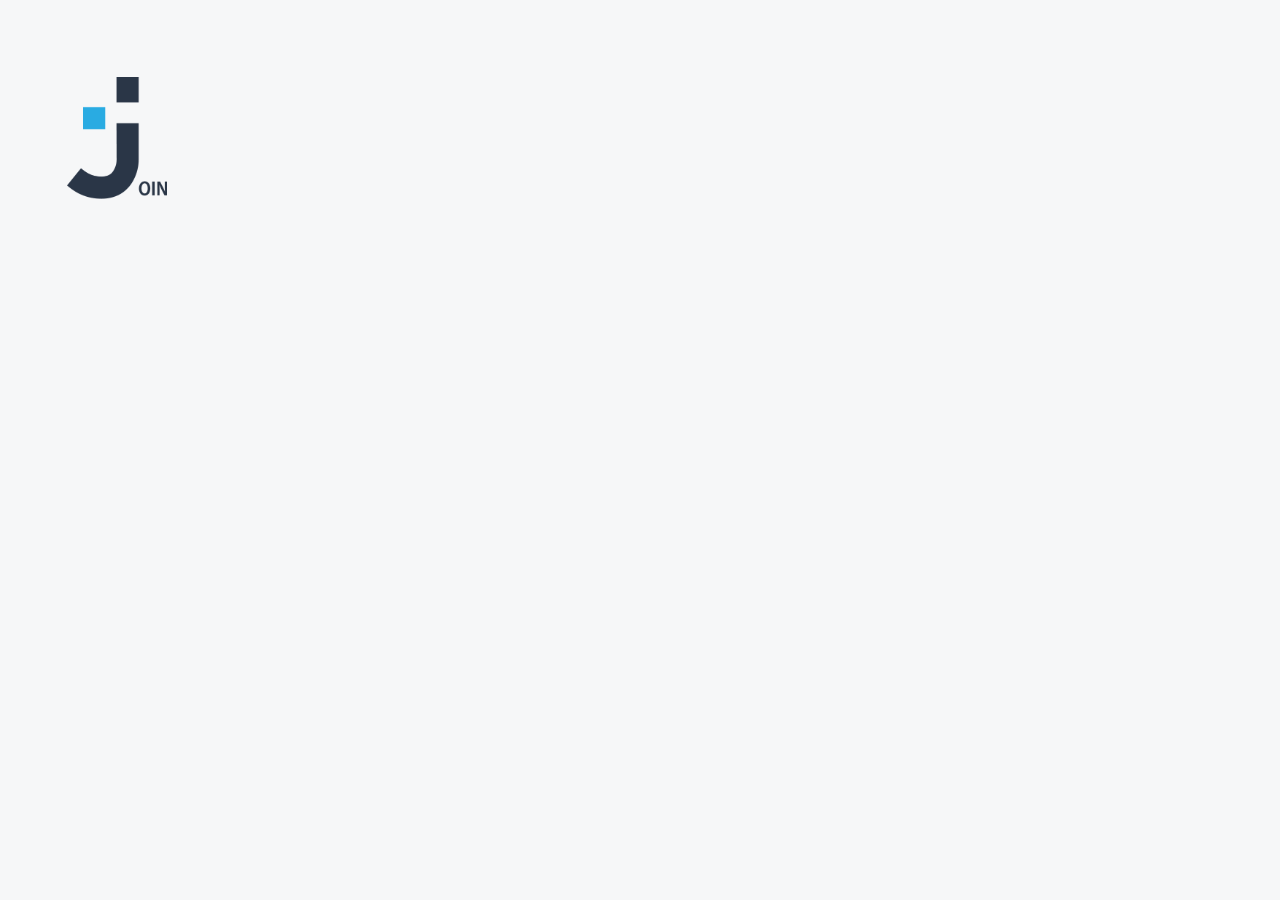
==== index.html @ 3d2e05e3 "first commit" ====
<!DOCTYPE html>
<html lang="de">

<head>
    <meta charset="UTF-8">
    <meta name="viewport" content="width=device-width, initial-scale=1.0">
    <title>Join | Login</title>
    <link rel="shortcut icon" href="../assets/icons/favicon.png" type="image/x-icon">
    <link rel="stylesheet" href="./styles/assets.css">
    <link rel="stylesheet" href="./styles/style.css">
    <link rel="stylesheet" href="./styles/login-signup.css">
    <script src="./js/data.js"></script>
    <script src="./js/login.js"></script>
</head>

<body onload="init()">
    <div id="animation" class="animation">
        <img class="animation-logo logo" src="./assets/icons/Join-main-logo.png" alt="">
    </div>
    <header>
        <img class="logo" src="./assets/icons/Join-main-logo.png" alt="Join Logo">
        <div class="header-signup">
            <span class="signup-span">Not a Join user?</span>
            <a href="./html/sign_up.html"><button class="sign-btn">Sign up</button></a>
        </div>
    </header>
    <main> 
        <div class="form-container">
            <h1>Log in</h1>
            <div class="seperator"></div>
            <div class="log-in-container">
                <div id="mail-container" class="input-container">
                    <input onclick="removeRedBorder()" id="mail" placeholder="Email" type="email">
                    <img class="icon-mail" src="./assets/icons/mail.png" alt="Mail icon">
                </div>
                <div id="password-container" class="input-container margin-top">
                    <input onclick="removeRedBorder()" onkeyup="updatePasswordState()" id="password"
                        placeholder="Password" type="password">
                    <img onclick="togglePasswordVisibility()" id="password-icon" class="icon-pw"
                        src="./assets/icons/pw-lock.png" alt="PW locked">
                </div>
                <div class="warning-container">
                    <span class="warning d_none" id="warning">Check your email and password. Please try again</span>
                </div>
            </div>
            <div class="button-container">
                <button onclick="logIn()" class="login-btn">Log in</button>
                <button onclick="guestLogIn()" class="guest-btn">Guest Log in</button>
            </div>
        </div>
    </main>
    <div class="header-signup-resp">
        <span class="signup-span">Not a Join user?</span>
        <a href="./html/sign_up.html"><button class="sign-btn">Sign up</button></a>
    </div>
    <footer>
        <div class="footer-content">
            <a href="./html/privacy_policy.html">Privacy Policy</a>
            <a href="./html/legal_notice.html">Legal notice</a>
        </div>
    </footer>
</body>

</html>
---- styles/assets.css ----
@font-face {
    font-family: 'Inter';
    src: url('../assets/fonts/Inter-VariableFont_opsz\,wght.ttf') format('truetype');
}

*{
    box-sizing: border-box;
    font-family: 'Inter', sans-serif;
    margin: 0;
}

button{
    cursor: pointer;
    border: none;
}

input{
    border: none;
}

input:focus{
    outline: none;
}

a{
    text-decoration: none;
}

.d_none{
    display: none;
}
---- styles/style.css ----
.flex-center {
    display: flex;
    justify-content: center;
    align-items: center;
}

.flex-column {
    display: flex;
    flex-direction: column;
}

.flex-space-between {
    display: flex;
    justify-content: space-between;
}

.flex-start{
    display: flex;
    justify-content: flex-start;
    align-items: center;
}

.padding-left-10px {
    padding-left: 10px;
}

.margin-left-40px{
    margin-left: 40px;
}

.margin-left-30px{
    margin-left: 30px;
}

.margin-top-50px{
    margin-top: 50px;
}

.margin-left-10px{
    margin-left: 10px;
}

.margin-left-50px{
    margin-left: 50px;
}

.padding-10px {
    padding: 10px;
}

.margin-bottom-15px {
    margin-bottom: 15px;
}

.padding-bottom{
    padding-bottom: 12px;
}

.padding-top-bottom-8px{
    padding-top: 8px;
    padding-bottom: 8px;
}

.variant1 {
    background-color: #6E52FF;
}

.variant2 {
    background-color: #FFA35E;
}

.variant3 {
    background-color: #FFE62B;
}

.variant4 {
    background-color: #00BEE8;
}

.variant5 {
    background-color: #FF5EB3;
}

.variant6 {
    background-color: #FFBB2B;
}

.variant7 {
    background-color: #FF745E;
}

.variant8 {
    background-color: #C3FF2B;
}

.variant9 {
    background-color: #FF7A00;
}

.variant10 {
    background-color: #1FD7C1;
}

.variant11 {
    background-color: #0038FF;
}

.variant12 {
    background-color: #FFC701;
}

.variant13 {
    background-color: #9327FF;
}

.variant14 {
    background-color: #FC71FF;
}

.variant15 {
    background-color: #FF4646;
}

.urgent {
  background-color: #FF3D00 !important;
  color: white;
  border: 2px solid #FF3D00 !important;
}

.medium {
  background-color: #FFA800 !important;
  color: white;
  border: 2px solid #FFA800 !important;
}

.low {
  background-color: #7AE229 !important;
  color: white;
  border: 2px solid #7AE229 !important;
}
---- styles/login-signup.css ----
body {
    background-color: rgb(246, 247, 248);
}

button {
    font-size: 16px;
    font-weight: 700;
    border-radius: 8px;
}

.margin-top {
    margin-top: 24px !important;
}

.sign-btn {
    color: white;
    padding: 16px;
    background-color: #2A3647;
}

.sign-btn:hover,
.login-btn:hover {
    background-color: #29ABE2;
    box-shadow: 0px 4px 10px rgba(0, 0, 0, 0.3);
}

.signup-span {
    font-size: 20px;
    margin-right: 35px;
}

header {
    display: flex;
    justify-content: space-between;
    padding: 77px 67px;
}

.logo {
    width: 100px;
    height: 122px;
}

main {
    display: flex;
    justify-content: center;
    align-items: center;
    padding-left: 16px;
    padding-right: 16px;
    flex: 1;
}

.form-container {
    background-color: white;
    display: flex;
    flex-direction: column;
    align-items: center;
    padding: 46px;
    border-radius: 30px;
    box-shadow: 0px 4px 10px rgba(0, 0, 0, 0.3);
    width: 652px;
}

h1 {
    font-size: 61px;
    font-weight: 700;
}

.log-in-container {
    display: flex;
    flex-direction: column;
    align-items: center;
    width: 100%;
}

.input-container {
    display: flex;
    align-items: center;
    border: 1px solid #D1D1D1;
    border-radius: 10px;
    padding: 10px;
    width: 70%;
    margin-top: 6px;
}

.input-container:focus-within {
    border: 1px solid #29ABE2;
}

.icon-pw {
    cursor: pointer;
    width: 20px;
    height: 20px;
}

.icon-person {
    cursor: pointer;
}

.icon-mail {
    cursor: pointer;
    width: 20px;
    height: 16px;
}

input {
    font-size: 20px;
    font-weight: 400;
    width: 93%;
    background-color: white;
}

.button-container {
    margin-top: 32px;
}

::placeholder {
    color: #D1D1D1;
}

.login-btn {
    color: white;
    padding: 12px 24px;
    background-color: #2A3647;
    font-size: 21px;
}

.guest-btn {
    color: #2A3647;
    padding: 12px 24px;
    background-color: white;
    font-size: 21px;
    border: 1px solid #2A3647;
    margin-left: 24px;
}

.guest-btn:hover {
    border: 1px solid #29ABE2;
    box-shadow: 0px 4px 10px rgba(0, 0, 0, 0.3);
    color: #29ABE2;
    ;
}

.seperator {
    height: 3px;
    width: 150px;
    background-color: #29ABE2;
    padding: 1px;
    margin-top: 12px;
    border-radius: 3px;
    margin-bottom: 24px;
}

body {
    display: flex;
    flex-direction: column;
    min-height: 100vh;
}

footer {
    margin-top: auto;
    padding-top: 84px;
    padding-bottom: 52px;
}

a {
    color: #A8A8A8;
    font-size: 16px;
    font-weight: 400;
}

.footer-content {
    display: flex;
    justify-content: center;
    gap: 32px;
}

a:hover {
    color: #29ABE2;
    ;
}

.animation {
    position: fixed;
    background-color: rgb(246, 247, 248);
    height: 100vh;
    width: 100%;
    z-index: 1;
}

.animation-logo {
    position: relative;
    top: 50%;
    left: 50%;
    transform: translate(-50%, -50%);
    animation: moveLogo 2s forwards;
    animation-delay: 0.5s;
}

@keyframes moveLogo {
    from {
        top: 50%;
        left: 50%;
    }

    to {
        top: 138px;
        left: 117px;
    }
}

.form-header {
    display: flex;
    justify-content: space-around;
    align-items: center;
    width: 100%;
}

.arrow-img {
    width: 24px;
    height: 21px;
    cursor: pointer;
}

.checkbox-container {
    display: flex;
    align-items: center;
    gap: 8px;
    margin-top: 16px;
    height: 25px;
}

.checkbox-span {
    color: #D1D1D1;
}

.privacy-link {
    color: #29ABE2;
}

.privacy-link:hover {
    text-decoration: underline;
}

.checkbox {
    cursor: pointer;
}

.warning {
    height: 15px;
    font-size: 12px;
    font-weight: 400;
    color: #FF8190;
}

.warning-container {
    height: 18px;
}

.red-border {
    border: 1px solid #FF001F !important;
}

.warning-signup {
    height: 15px;
    font-size: 12px;
    font-weight: 400;
    color: #FF8190;
}

button:disabled {
    opacity: 0.6;
    cursor: auto;
}

button:disabled:hover {
    background-color: #2A3647;
    box-shadow: none;
}

.success-container {
    position: absolute;
    display: flex;
    justify-content: center;
    align-items: flex-start;
    background-color: #d1d1d14f;
    width: 100%;
    height: 100vh;
    padding-left: 12px;
    padding-right: 12px;
    text-align: center;
}

.success-massage {
    position: relative;
    top: 100px;
    right: 0;
    font-size: 24px;
    font-weight: 700;
    border-radius: 8px;
    background-color: #2A3647;
    color: white;
    padding: 26px;
}

.header-signup-resp {
    display: none;
}

input::-ms-reveal {
    display: none;
}

@media (max-width: 600px) {
    .logo {
        width: 64px;
        height: 78px;
    }

    .input-container {
        width: 100%;
    }

    .button-container {
        display: flex;
        flex-direction: column;
        align-items: center;
    }

    .guest-btn {
        margin-left: 0;
        margin-top: 24px;
    }

    .login-btn {
        width: 100%;
    }

    h1 {
        font-size: 47px;
    }

    .seperator {
        width: 100px;
    }

    .header-signup {
        display: none;
    }

    .header-signup-resp {
        display: flex;
        justify-content: center;
        align-items: center;
        padding-top: 56px;
    }

    footer {
        padding-top: 62px;
    }

    header {
        padding: 37px 38px;
    }

    .animation-logo {
        display: none;
    }

    .animation {
        background-color: rgb(42, 54, 71);
        background-image: url("/assets/icons/join-logo.png");
        background-repeat: no-repeat;
        background-position: center;
    }
}

@media (max-width: 400px) {
    .form-container {
        padding-left: 12px;
        padding-right: 12px;
    }
}
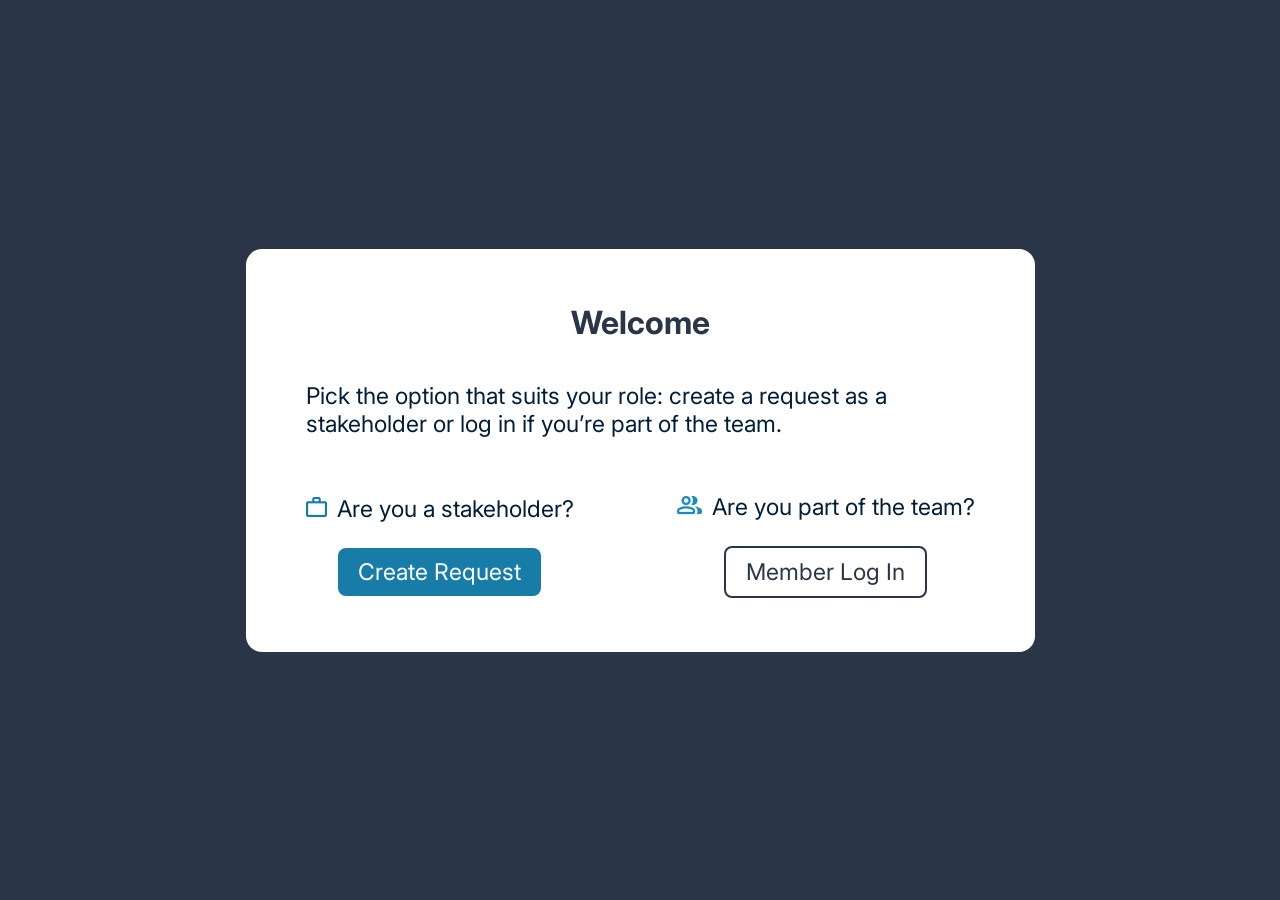
==== commit 770fca5d: "last commit" ====
--- a/index.html
+++ b/index.html
@@ -9,6 +9,7 @@
     <link rel="stylesheet" href="./styles/assets.css">
     <link rel="stylesheet" href="./styles/style.css">
     <link rel="stylesheet" href="./styles/login-signup.css">
+    <link rel="stylesheet" href="./styles/welcome.css">
     <script src="./js/data.js"></script>
     <script src="./js/login.js"></script>
 </head>
@@ -17,48 +18,40 @@
     <div id="animation" class="animation">
         <img class="animation-logo logo" src="./assets/icons/Join-main-logo.png" alt="">
     </div>
-    <header>
-        <img class="logo" src="./assets/icons/Join-main-logo.png" alt="Join Logo">
-        <div class="header-signup">
-            <span class="signup-span">Not a Join user?</span>
-            <a href="./html/sign_up.html"><button class="sign-btn">Sign up</button></a>
-        </div>
-    </header>
-    <main> 
-        <div class="form-container">
-            <h1>Log in</h1>
-            <div class="seperator"></div>
-            <div class="log-in-container">
-                <div id="mail-container" class="input-container">
-                    <input onclick="removeRedBorder()" id="mail" placeholder="Email" type="email">
-                    <img class="icon-mail" src="./assets/icons/mail.png" alt="Mail icon">
+    <main>
+        <div class="logo-container"><img class="logo" src="./assets/icons/join-logo.png" alt="Logo"></div>
+        <div class="welcome-container">
+            <span class="background-text">Not a Join user? <a href="./html/sign_up.html">Sign up</a></span>
+            <h1>Welcome</h1>
+            <div class="border-blue"></div>
+            <span class="welcome-text">Pick the option that suits your role: create a request as a stakeholder or log in
+                if you’re part of
+                the team.</span>
+            <div class="welcome-options">
+                <div class="btn-p">
+                    <p class="btn-suptitle">
+                        <img class="btn-suptitle-img" src="./assets/icons/welcome/Create-request.png">Are you a
+                        stakeholder?
+                    </p><a href="./html/stakeholder.html"><button class="create-request-btn btn-font"
+                            onclick="toStakeholder()">Create Request</button></a>
                 </div>
-                <div id="password-container" class="input-container margin-top">
-                    <input onclick="removeRedBorder()" onkeyup="updatePasswordState()" id="password"
-                        placeholder="Password" type="password">
-                    <img onclick="togglePasswordVisibility()" id="password-icon" class="icon-pw"
-                        src="./assets/icons/pw-lock.png" alt="PW locked">
-                </div>
-                <div class="warning-container">
-                    <span class="warning d_none" id="warning">Check your email and password. Please try again</span>
+
+                <div class="btn-p">
+                    <p class="btn-suptitle">
+                        <img class="btn-suptitle-img" src="./assets/icons/welcome/Member-log-in.png">Are you part of the
+                        team?
+                    </p><a href="./html/log_in.html"><button class="member-login-btn btn-font">Member Log
+                            In</button></a>
                 </div>
             </div>
-            <div class="button-container">
-                <button onclick="logIn()" class="login-btn">Log in</button>
-                <button onclick="guestLogIn()" class="guest-btn">Guest Log in</button>
+        </div>
+        <footer>
+            <div class="footer-content">
+                <a href="../html/privacy_policy.html">Privacy Policy</a>
+                <a href="../html/legal_notice.html">Legal notice</a>
             </div>
-        </div>
+        </footer>
     </main>
-    <div class="header-signup-resp">
-        <span class="signup-span">Not a Join user?</span>
-        <a href="./html/sign_up.html"><button class="sign-btn">Sign up</button></a>
-    </div>
-    <footer>
-        <div class="footer-content">
-            <a href="./html/privacy_policy.html">Privacy Policy</a>
-            <a href="./html/legal_notice.html">Legal notice</a>
-        </div>
-    </footer>
 </body>
 
 </html>
--- a/styles/style.css
+++ b/styles/style.css
@@ -139,3 +139,17 @@
   border: 2px solid #7AE229 !important;
 }
 
+.mobile-btn{
+    display: none;
+    width: 161px;
+    height: 48px;
+    background-color: #2A3647;
+    color: white;
+    border: none;
+    border-radius: 8px;
+    font-size: 16px;
+    font-weight: 400;
+    cursor: pointer;
+    margin-top: 20px;
+}
+
--- a/styles/login-signup.css
+++ b/styles/login-signup.css
@@ -185,6 +185,16 @@
     height: 100vh;
     width: 100%;
     z-index: 1;
+    animation: fadeOut 1s forwards;
+    animation-delay: 1.3s;
+}
+@keyframes fadeOut {
+    from {
+        opacity: 1;
+    }
+    to {
+        opacity: 0;
+    }
 }
 
 .animation-logo {
--- a/styles/welcome.css
+++ b/styles/welcome.css
@@ -0,0 +1,155 @@
+main {
+     display: flex;
+    flex-direction: column;
+    min-height: 100vh;
+    background-color: #2A3647;
+    min-height: 100vh;
+    min-width: 100%;
+    box-sizing: border-box;
+    font-family: 'Open Sans', sans-serif;
+    color: #001E37;
+}
+
+.logo-container{
+    width: 100%;
+    display: none;
+   padding-top: 20px;
+}
+
+.welcome-container {
+    background-color: white;
+    border-radius: 16px;
+    padding: 60px;
+    display: flex;
+    align-items: center;
+    justify-content: center;
+    flex-direction: column;
+    max-width: 789px;
+    max-height: 403px;
+}
+
+h1 {
+    font-size: 32px;
+    font-weight: 700;
+    color: #2A3647;
+}
+
+.welcome-text {
+    font-size: clamp(16px, 2vw, 23px);
+    font-weight: 400;
+    text-align: start;
+}
+
+.welcome-options {
+    display: flex;
+    justify-content: space-between;
+    width: 100%;
+    margin-top: 40px;
+    font-size: 23px;
+    font-weight: 400;
+}
+
+.create-request-btn {
+    background-color: #177DA8;
+    color: white;
+    border: none;
+    padding: 10px 20px;
+    border-radius: 8px;
+    cursor: pointer;
+}
+
+.create-request-btn:hover {
+    background-color: #2A3647;
+}
+
+.member-login-btn {
+    padding: 10px 20px;
+    border-radius: 8px;
+    cursor: pointer;
+    color: #2A3647;
+    background-color: transparent;
+    border: 2px solid #2A3647;
+}
+
+.member-login-btn:hover {
+   color: #177DA8;
+   border-color: #177DA8;
+}
+
+
+.btn-font, .btn-suptitle {
+    margin-top: 15px;
+    font-size: clamp(16px, 2vw, 23px);
+    font-weight: 400;
+}
+
+.border-blue {
+    width: 120px;
+    height: 4px;
+    border-radius: 8px;
+    background-color: #177DA8;
+    margin: 20px 0;
+}
+
+.btn-suptitle-img{
+    margin-right: 10px;
+}
+
+.btn-p {
+    display: flex;
+    align-items: center;
+    justify-content: center;
+    gap: 10px;
+    flex-direction: column;
+}
+
+.background-text {
+    position: relative;
+    top: -100px;
+    font-size: 16px;
+    color: white;
+    display: none;
+}
+
+.background-text a {
+    color: white;
+    text-decoration: none;
+}
+
+footer{
+    display: none;
+    position: static;
+    margin-top: auto;
+    padding: 20px 0 10px;
+}
+
+@media (max-width: 610px) {
+    footer{
+        display: block;
+    }
+    .welcome-container {
+        max-width: 100%;
+        max-height: 100%;
+        padding: 40px 20px;
+        margin-top: 100px;
+    }
+
+    .welcome-options {
+        flex-direction: column;
+        align-items: center;
+        text-align: center;
+        gap: 50px;
+    }
+
+    .welcome-text {
+        text-align: center;
+    }
+
+    .background-text {
+        display: block;
+    }
+
+    .logo-container{
+        display: flex;
+    }
+}
